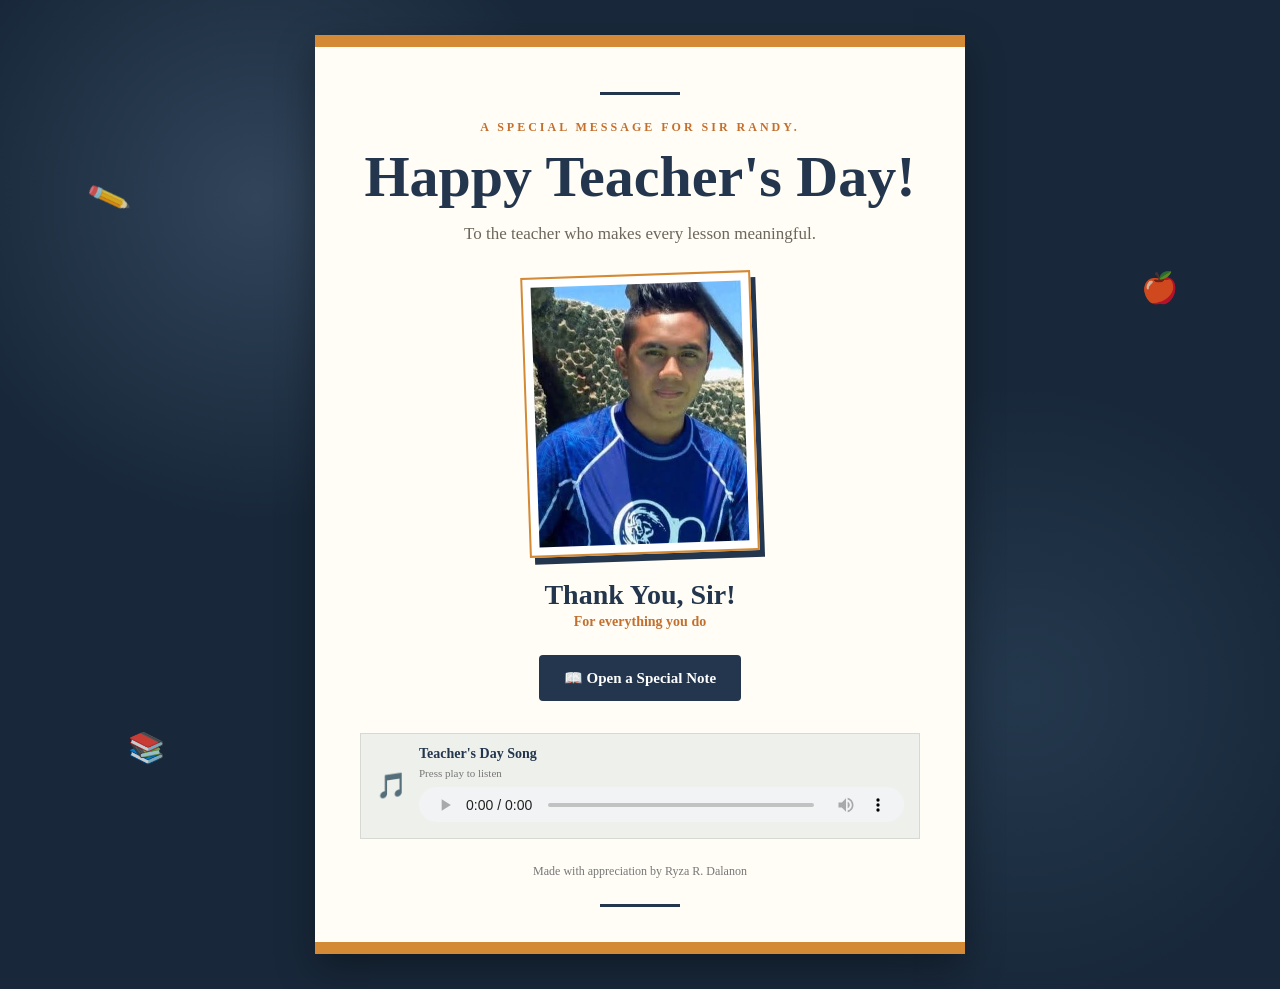
==== ff.html @ 7d43d65f "Add files via upload" ====
<!DOCTYPE html>
<html lang="en">
<head>
    <meta charset="UTF-8">
    <meta name="viewport" content="width=device-width, initial-scale=1.0">

    <title>Happy Teacher's Day</title>

    <link rel="stylesheet" href="ff.css">
</head>

<body>

    <!-- Small decorations -->
    <div class="decoration pencil">✏️</div>
    <div class="decoration apple">🍎</div>
    <div class="decoration book">📚</div>

    <!-- Main paper -->
    <main class="paper">

        <!-- Top decoration -->
        <div class="top-line"></div>

        <p class="small-text">A SPECIAL MESSAGE FOR SIR RANDY.</p>

        <h1>
            Happy Teacher's Day! 
        </h1>

        <p class="subtitle">
            To the teacher who makes every lesson meaningful.
        </p>


        <!-- Teacher Photo -->
        <div class="photo-frame">

            <!--
                PHOTO:
                Put your photo in the same folder
                and name it teacher.jpg
            -->

            <img src="randypogi1.jpg" alt="Teacher Photo">

        </div>


        <!-- Teacher name -->
        <h2 class="teacher-name">
            Thank You, Sir!
        </h2>

        <p class="teacher-subject">
            For everything you do
        </p>


       


        <!-- Button -->
        <button id="surpriseButton">
            📖 Open a Special Note
        </button>


        <!-- Hidden message -->
        <div id="surpriseMessage" class="hidden-message">

            <div class="note-paper">

                <span>📌</span>

                

                <p>
                    Thank you for believing in us,
                    helping us when we struggle,
                    and celebrating our little achievements.
                </p>

                <p>
                    Your students will always remember
                    the lessons and memories you gave us.
                </p>

                <h3>Happy Teacher's Day! </h3>

            </div>

        </div>


        <!-- Simple music-style box -->
        <div class="music-box">

    <div class="music-icon">🎵</div>

    <div class="music-info">
        <strong>Teacher's Day Song</strong>
        <small>Press play to listen</small>

        <audio controls>
            <source src="audio.mp4" type="audio/mpeg">
            Your browser does not support audio.
        </audio>
    </div>

</div>


        <p class="footer-message">
            Made with appreciation by Ryza R. Dalanon
        </p>

        <div class="bottom-line"></div>

    </main>


    <script>
    const surpriseButton = document.getElementById("surpriseButton");
    const surpriseMessage = document.getElementById("surpriseMessage");

    surpriseButton.addEventListener("click", function () {

        surpriseMessage.classList.toggle("show");

        if (surpriseMessage.classList.contains("show")) {
            surpriseButton.textContent = "📕 Close the Special Note";
        } else {
            surpriseButton.textContent = "📖 Open a Special Note";
        }

    });
</script>

</body>
</html>

</body>
</html>
---- ff.css ----
/* =========================
   BASIC SETTINGS
========================= */

* {
    margin: 0;
    padding: 0;
    box-sizing: border-box;
}

html {
    scroll-behavior: smooth;
}

body {
    min-height: 100vh;

    font-family: Georgia, "Times New Roman", serif;

    background:
        radial-gradient(circle at 20% 20%, #31445a 0, transparent 25%),
        radial-gradient(circle at 80% 70%, #24384d 0, transparent 25%),
        #18283a;

    color: #263447;

    display: flex;
    justify-content: center;
    align-items: flex-start;

    padding: 35px 15px;

    position: relative;
}


/* =========================
   BACKGROUND DECORATIONS
========================= */

.decoration {
    position: fixed;

    font-size: 30px;

    opacity: 0.8;

    animation: float 4s ease-in-out infinite;

    pointer-events: none;
}

.pencil {
    left: 7%;
    top: 20%;
    transform: rotate(-20deg);
}

.apple {
    right: 8%;
    top: 30%;
    animation-delay: 1s;
}

.book {
    left: 10%;
    bottom: 15%;
    animation-delay: 2s;
}

@keyframes float {

    0%,
    100% {
        transform: translateY(0);
    }

    50% {
        transform: translateY(-10px);
    }
}


/* =========================
   MAIN PAPER
========================= */

.paper {
    width: 100%;
    max-width: 650px;

    background: #fffdf5;

    padding: 45px 45px 35px;

    text-align: center;

    position: relative;

    box-shadow:
        0 15px 35px rgba(0, 0, 0, 0.35);

    border-top: 12px solid #d48a35;
    border-bottom: 12px solid #d48a35;

    animation: paperAppear 0.8s ease;
}

@keyframes paperAppear {

    from {
        opacity: 0;
        transform: translateY(30px);
    }

    to {
        opacity: 1;
        transform: translateY(0);
    }
}


/* =========================
   TOP / BOTTOM LINES
========================= */

.top-line,
.bottom-line {
    height: 3px;

    background: #23364d;

    width: 80px;

    margin: 0 auto 25px;
}

.bottom-line {
    margin: 25px auto 0;
}


/* =========================
   TEXT
========================= */

.small-text {
    color: #c46f2d;

    font-size: 12px;

    font-weight: bold;

    letter-spacing: 3px;

    margin-bottom: 10px;
}

h1 {
    color: #23364d;

    font-size: clamp(35px, 7vw, 58px);

    line-height: 1.1;

    margin-bottom: 15px;
}

.subtitle {
    color: #6d665c;

    font-size: 17px;

    margin-bottom: 30px;
}


/* =========================
   TEACHER PHOTO
========================= */

.photo-frame {
    width: 230px;
    height: 280px;

    margin: 0 auto 25px;

    padding: 8px;

    background: white;

    border: 2px solid #d48a35;

    box-shadow:
        5px 7px 0 #23364d;

    transform: rotate(-2deg);

    transition: 0.3s;
}

.photo-frame:hover {
    transform: rotate(0deg) translateY(-5px);
}

.photo-frame img {
    width: 100%;
    height: 100%;

    object-fit: cover;

    background: #e8e2d5;
}


/* =========================
   TEACHER NAME
========================= */

.teacher-name {
    color: #23364d;

    font-size: 28px;

    margin-bottom: 3px;
}

.teacher-subject {
    color: #c46f2d;

    font-size: 14px;

    font-weight: bold;

    margin-bottom: 25px;
}


/* =========================
   MESSAGE
========================= */

.message-box {
    background: #f4e7b8;

    border-left: 5px solid #d48a35;

    padding: 22px;

    text-align: left;

    margin-bottom: 25px;

    box-shadow: 3px 4px 0 #ddd2b9;
}

.message-box p {
    margin-bottom: 13px;

    font-size: 15px;

    line-height: 1.7;
}

.message-box p:last-of-type {
    margin-bottom: 13px;
}

.message-box strong {
    color: #23364d;
}


/* =========================
   BUTTON
========================= */

#surpriseButton {
    border: none;

    background: #23364d;

    color: white;

    padding: 14px 25px;

    font-family: inherit;

    font-size: 15px;

    font-weight: bold;

    cursor: pointer;

    border-radius: 4px;

    transition: 0.3s;
}

#surpriseButton:hover {
    background: #c46f2d;

    transform: translateY(-3px);

    box-shadow: 0 5px 0 #8f4e20;
}


/* =========================
   HIDDEN NOTE
========================= */

.hidden-message {
    display: grid;

    grid-template-rows: 0fr;

    opacity: 0;

    transition:
        grid-template-rows 0.5s ease,
        opacity 0.5s ease;

    margin-top: 0;
}

.hidden-message.show {
    grid-template-rows: 1fr;

    opacity: 1;

    margin-top: 25px;
}

.note-paper {
    overflow: hidden;

    background: #fff0a8;

    padding: 0 25px;

    transform: rotate(1deg);

    border: 1px solid #dfc866;

    box-shadow: 4px 5px 0 #d8cda9;
}

.hidden-message.show .note-paper {
    padding-top: 25px;
    padding-bottom: 25px;
}

.note-paper span {
    font-size: 20px;
}

.note-paper h3 {
    color: #23364d;

    margin: 10px 0;
}

.note-paper p {
    color: #514c44;

    font-size: 14px;

    margin-bottom: 12px;
}


/* =========================
   MUSIC BOX
========================= */

.music-box {
    margin-top: 30px;

    background: #edf0eb;

    border: 1px solid #d6d8d2;

    padding: 12px 15px;

    display: flex;

    align-items: center;

    gap: 12px;

    text-align: left;
}

.music-icon {
    font-size: 25px;
}

.music-box div:nth-child(2) {
    flex: 1;
}

.music-box strong {
    display: block;

    color: #23364d;

    font-size: 14px;
}

.music-box small {
    color: #777;

    font-size: 11px;
}

#musicButton {
    width: 38px;
    height: 38px;

    border: none;

    border-radius: 50%;

    background: #c46f2d;

    color: white;

    cursor: pointer;

    transition: 0.3s;
}

#musicButton:hover {
    transform: scale(1.1);
}


/* =========================
   FOOTER
========================= */

.footer-message {
    color: #777;

    font-size: 12px;

    margin-top: 25px;
}


/* =========================
   MOBILE
========================= */

@media (max-width: 600px) {

    body {
        padding: 15px 8px;
    }

    .paper {
        padding: 35px 22px 25px;

        border-top-width: 8px;
        border-bottom-width: 8px;
    }

    h1 {
        font-size: 39px;
    }

    .subtitle {
        font-size: 15px;
    }

    .photo-frame {
        width: 200px;
        height: 245px;
    }

    .message-box {
        padding: 18px;
    }

    .message-box p {
        font-size: 14px;
    }

    .decoration {
        font-size: 22px;
    }

    .pencil {
        left: 2%;
    }

    .apple {
        right: 2%;
    }

    .book {
        left: 3%;
    }
}
 .music-info {
    flex: 1;
}

.music-info strong {
    display: block;
    color: #23364d;
    margin-bottom: 5px;
}

.music-info small {
    display: block;
    color: #777;
    margin-bottom: 8px;
}

.music-info audio {
    width: 100%;
    height: 35px;
}

.hidden-message {
    display: grid;
    grid-template-rows: 0fr;
    opacity: 0;
    transition: 0.5s ease;
    margin-top: 0;
}

.hidden-message.show {
    grid-template-rows: 1fr;
    opacity: 1;
    margin-top: 25px;
}

.note-paper {
    overflow: hidden;
    background: #fff0a8;
    padding: 0 25px;
    border: 1px solid #dfc866;
    box-shadow: 4px 5px 0 #d8cda9;
}

.hidden-message.show .note-paper {
    padding-top: 25px;
    padding-bottom: 25px;
}
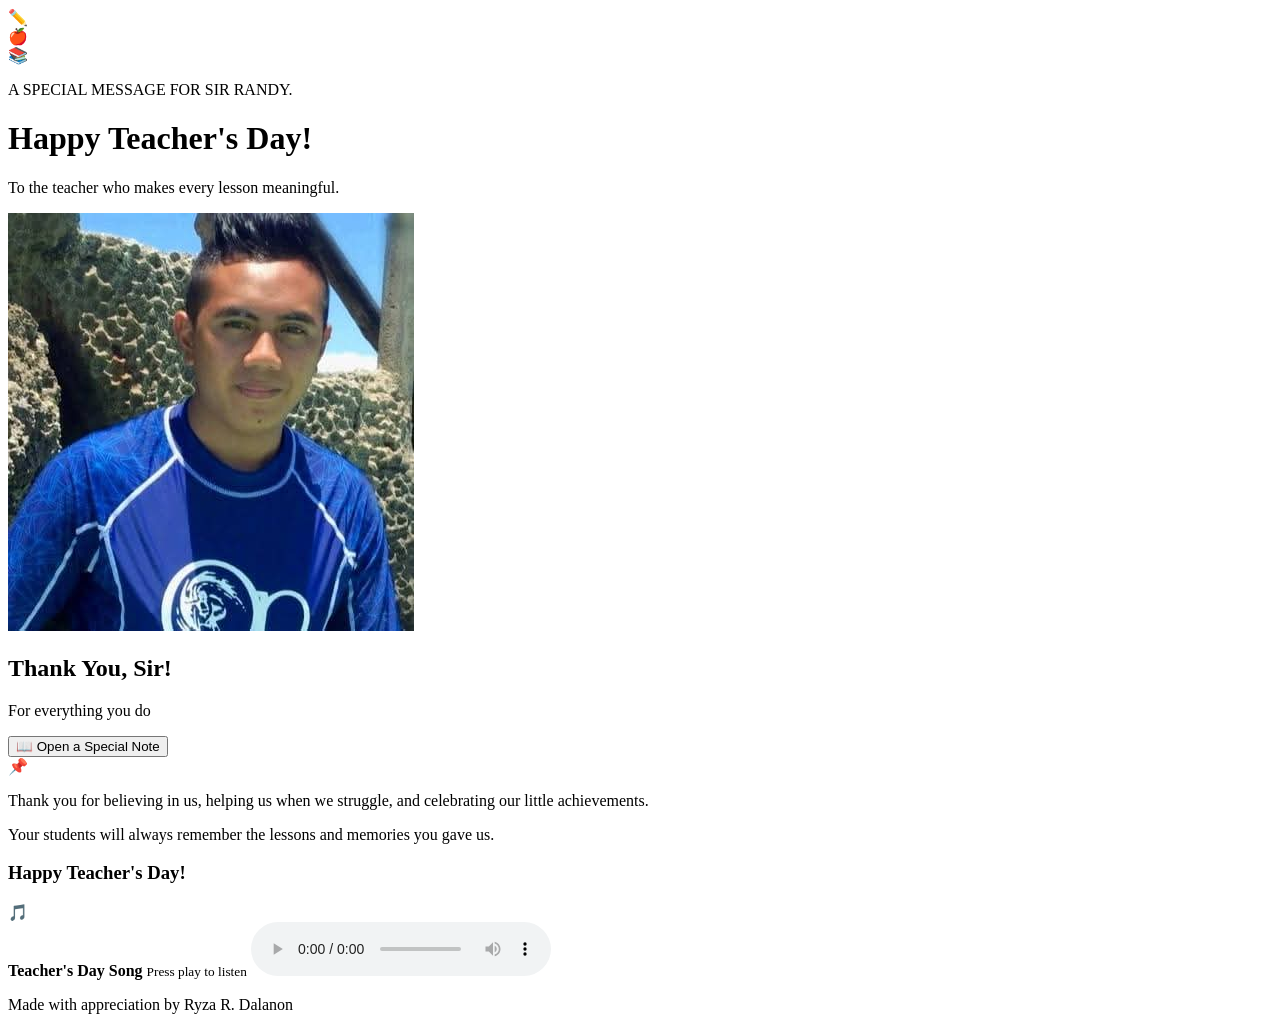
==== commit 93d726f7: "Change stylesheet link from ff.css to html.css" ====
--- a/ff.html
+++ b/ff.html
@@ -6,7 +6,7 @@
 
     <title>Happy Teacher's Day</title>
 
-    <link rel="stylesheet" href="ff.css">
+    <link rel="stylesheet" href="html.css">
 </head>
 
 <body>
@@ -141,4 +141,4 @@
 </html>
 
 </body>
-</html>+</html>
